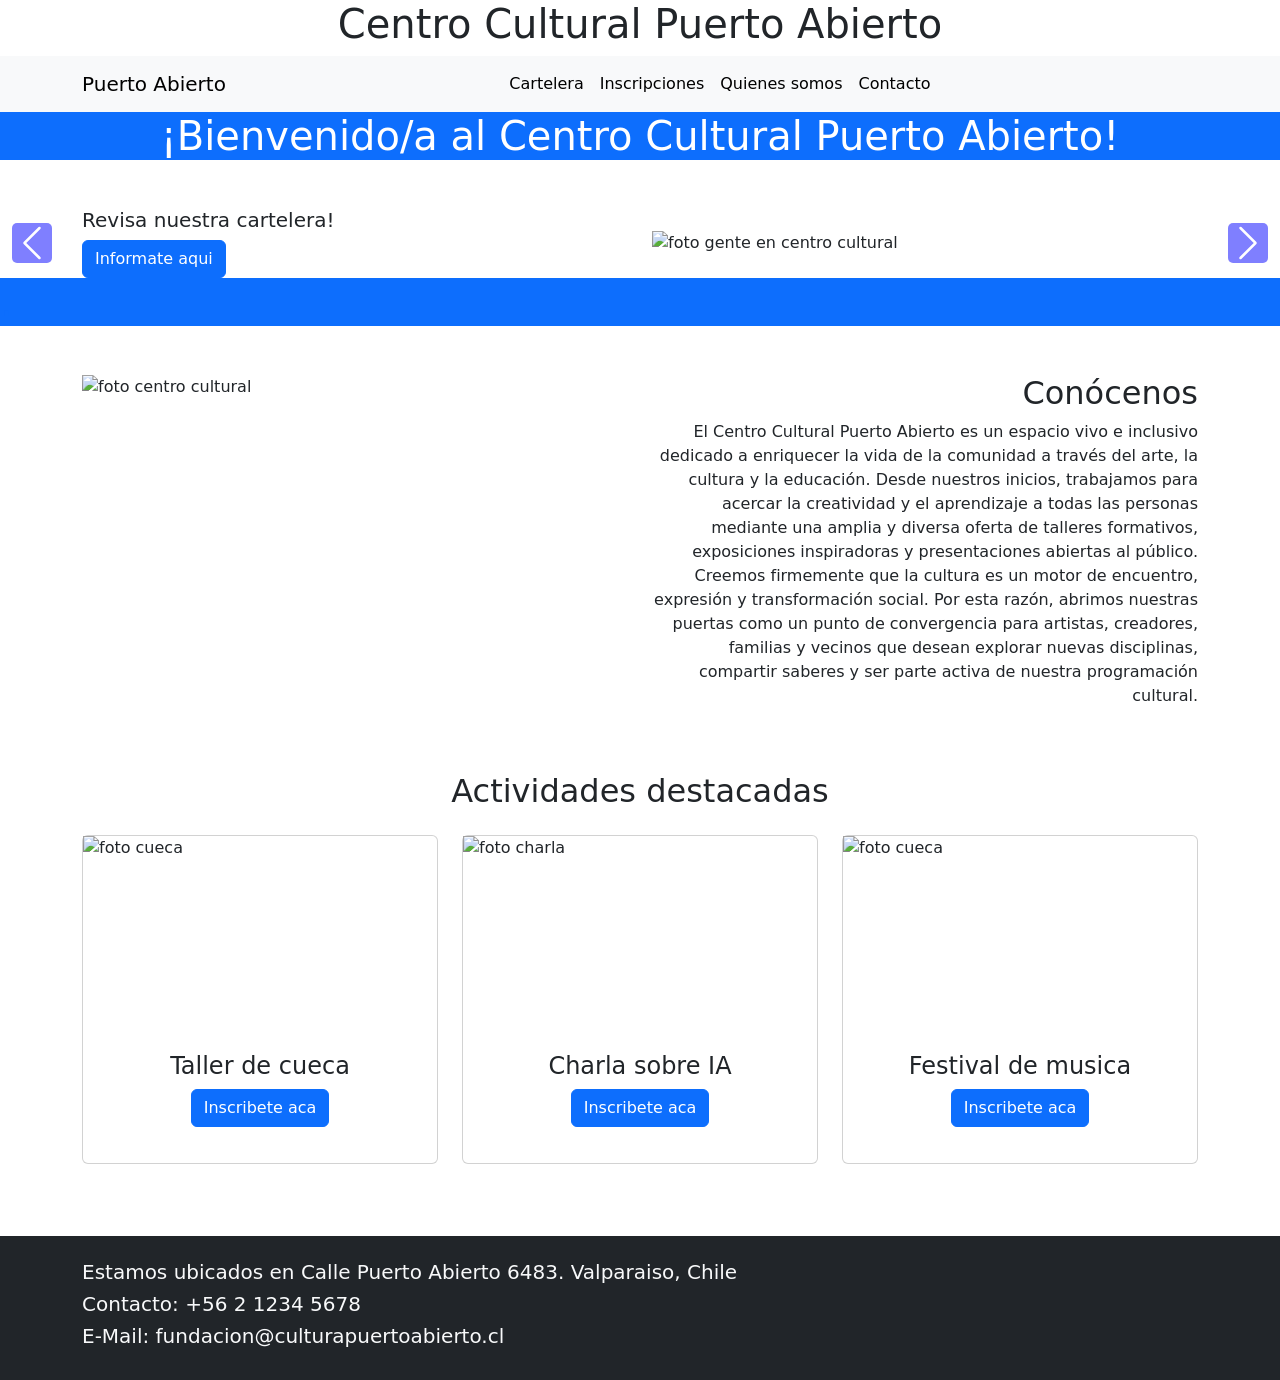
==== index.html @ 35f4223c "añado imagen" ====
<!DOCTYPE html>
<html lang="es">
<head>
    <meta charset="UTF-8">
    <meta name="viewport" content="width=device-width, initial-scale=1.0">

    <link rel="stylesheet" href="css/bootstrap.css">
    <link rel="stylesheet" href="css/estilos.css">

    <title>Centro Cultural Puerto Abierto</title>
</head>
<body>
    <header>
      <!--Nombre centro q lleva a index-->
        <h1 class="text-center">
          <a href="index.html" style="text-decoration: none; color: inherit;">
            Centro Cultural Puerto Abierto
        </a>
        </h1>
        <!--Navbar con acciones-->
        <nav class="navbar navbar-expand-lg bg-body-tertiary">
  <div class="container">
    <a class="navbar-brand" href="index.html">Puerto Abierto</a>
    <button class="navbar-toggler" type="button" data-bs-toggle="collapse" data-bs-target="#navbarNavAltMarkup" aria-controls="navbarNavAltMarkup" aria-expanded="false" aria-label="Toggle navigation">
      <span class="navbar-toggler-icon"></span>
    </button>
    <div class="collapse navbar-collapse" id="navbarNavAltMarkup">
      <div class="navbar-nav mx-auto justify-content-center">
        <a class="nav-link active" aria-current="page" href="cartelera.html">Cartelera</a>
        <a class="nav-link active" href="inscripcion.html">Inscripciones</a>
        <a class="nav-link active" href="#quienesSomos">Quienes somos</a>
        <a class="nav-link active" href="#contacto">Contacto</a>
      </div>
    </div>
  </div>
</nav>
        <nav>
            
        </nav>
    </header>
    <main class="position-relative">
      <!--bienvenida-->
      <section class="bg-primary text-white text-center">
        <h1>¡Bienvenido/a al Centro Cultural Puerto Abierto!</h1>
      </section>


        <section class="mt-5" id="carruselDeActividades">
          <div class="carousel slide" data-ride="carousel" id="carruselActividades">
            <div class="carousel-inner">

              <!--Carrusel 1-->
              <div class="carousel-item active">
                <div class="container">
                 <div class="row align-items-center">
                   <div class="col-md-6">
                     <h5>Revisa nuestra cartelera!</h5>
                     <a href="cartelera.html" class="btn btn-primary">Informate aqui</a>
                   </div>
                   <div class="col-md-6">
                     <img class="img-fluid" src="https://loqueva.com/wp-content/uploads/2021/01/Cr%C3%A9ditos_-Gentileza-Centro-Cultural-Recoleta-9-1024x684.jpg" alt="foto gente en centro cultural">
                    </div>
                 </div>
                </div>
              </div>

              <!--Carrusel 2-->
              <div class="carousel-item">
                <div class="container">
                 <div class="row align-items-center">
                  <div class="col-md-6">
                    <h5>Taller de cueca</h5>
                    <p>Ven y aprende a bailar cueca con nuestro instrcutor profesional en tan solo 1 sesión</p>
                    <a href="cartelera.html" class="btn btn-primary">Informate aqui</a>
                    </div>
                    <div class="col-md-6">
                        <img class="img-fluid" src="https://upload.wikimedia.org/wikipedia/commons/thumb/4/42/Cueca_en_La_Moneda.jpg/1280px-Cueca_en_La_Moneda.jpg?utm_source=es.wikipedia.org&utm_campaign=index&utm_content=thumbnail" alt="Foto cueca">
                    </div>
                  </div>
                </div>
              </div>

              <!--Carrusel 3-->
              <div class="carousel-item">
                <div class="container">
                 <div class="row align-items-center">
                   <div class="col-md-6">
                     <h5>Exposicion de pinturas chilenas</h5>
                     <p>Una exposicion de pinturas 100% Chilenas! Exposicion curada por Juanito Peréz!</p>
                     <a href="cartelera.html" class="btn btn-primary">Informate aqui</a>
                    </div>
                    <div class="col-md-6">
                        <img class="img-fluid" src="https://www.uc.cl/site/assets/files/22504/whatsapp_image_2024-10-21_at_7_16_59_pm.700x532.jpeg" alt="Foto pinturas">
                    </div>
                  </div>
                </div>
              </div>
              <!--botones para cambiar carruseles-->
            <button class="carousel-control-prev" type="button" data-bs-target="#carruselActividades" data-target="#carruselActividades" data-bs-slide="prev" data-slide="prev">
              <span class="carousel-control-prev-icon" aria-hidden="true"></span>
              <span class="visually-hidden">Anterior</span>
            </button>

            <button class="carousel-control-next" type="button" data-bs-target="#carruselActividades" data-target="#carruselActividades" data-bs-slide="next" data-slide="next">
              <span class="carousel-control-next-icon" aria-hidden="true"></span>
              <span class="visually-hidden">Siguiente</span>
            </button>
          </div>
        </section>

        <!--division para que en celular no se vea raro-->
        <section class="bg-primary text-primary text-left">
          <h1>.</h1>
        </section>

        <!--quienes somos-->
        <section class="container mt-5" id="quienesSomos">
          <div class="row ">
            <div class="col-md-6 " >
              <img class="w-100" id="imagenCentro" src="https://www.lanacion.com.py/resizer/v2/MTJZC53JJ5AXZAXVRYKGVZLNN4.jpg?auth=47400bfd07b74eb97dbb3603b01387b907ee2184590b1e856a71f90ffea0d4af&width=900&smart=true" alt="foto centro cultural">
            </div>
            <div class="col-md-6 text-end">
              <h2>Conócenos</h2>
              <p>El Centro Cultural Puerto Abierto es un espacio vivo e inclusivo dedicado a enriquecer la vida de la comunidad a través del arte, la cultura y la educación. Desde nuestros inicios, trabajamos para acercar la creatividad y el aprendizaje a todas las personas mediante una amplia y diversa oferta de talleres formativos, exposiciones inspiradoras y presentaciones abiertas al público.<br>Creemos firmemente que la cultura es un motor de encuentro, expresión y transformación social. Por esta razón, abrimos nuestras puertas como un punto de convergencia para artistas, creadores, familias y vecinos que desean explorar nuevas disciplinas, compartir saberes y ser parte activa de nuestra programación cultural. </p>
            </div>
          </div>
        </section>
        <!--actividades destacadas-->
        <section class="container mt-5 mb-5">
          <h2 class="text-center mb-4"> Actividades destacadas</h2>
          <div class="row">
            <!--Actividad destacada 1-->
            <div class="col-md-4 mb-4">
              <div class="card h-100">
                <img src="https://upload.wikimedia.org/wikipedia/commons/thumb/4/42/Cueca_en_La_Moneda.jpg/1280px-Cueca_en_La_Moneda.jpg?utm_source=es.wikipedia.org&utm_campaign=index&utm_content=thumbnail" alt="foto cueca">
                <div class="card-body text-center">
                  <h4>Taller de cueca</h4>
                  <a class="btn btn-primary" href="inscripcion.html">Inscribete aca</a>
                </div>
              </div>
            </div>
            <!--Actividad destacada 2-->
            <div class="col-md-4 mb-4">
              <div class="card h-100">
                <img src="https://portal.inacap.cl/documents/47032/1160860/CHARLA+IA+1200X400.jpg/223d031e-a4b8-f437-bf4e-a8e92ad84b95?version=1.0&t=1730140002035" alt="foto charla">
                <div class="card-body text-center">
                  <h4>Charla sobre IA</h4>
                  <a class="btn btn-primary" href="inscripcion.html">Inscribete aca</a>
                </div>
              </div>
            </div>
            <!--Actividad destacada 3-->
            <div class="col-md-4 mb-4">
              <div class="card h-100">
                <img src="https://www.puertomontt.cl/wp-content/uploads/2025/02/capital8-scaled.jpg" alt="foto cueca">
                <div class="card-body text-center">
                  <h4>Festival de musica</h4>
                  <a class="btn btn-primary" href="inscripcion.html">Inscribete aca</a>
                </div>
              </div>
            </div>
          </div>
        </section>
    </main>

    <!--contacto-->
    <footer class="bg-dark text-start py-4  mt-auto" id="contacto">
        <div class="container text-light">
          <h5>Estamos ubicados en Calle Puerto Abierto 6483. Valparaiso, Chile</h5>
          <h5>Contacto: +56 2 1234 5678</h5>
          <h5>E-Mail: fundacion@culturapuertoabierto.cl</h5>

        </div>
    </footer>

    
    
 

    
    <script src="https://cdn.jsdelivr.net/npm/@popperjs/core@2.11.8/dist/umd/popper.min.js" integrity="sha384-I7E8VVD/ismYTF4hNIPjVp/Zjvgyol6VFvRkX/vR+Vc4jQkC+hVqc2pM8ODewa9r" crossorigin="anonymous"></script>
    <script src="https://cdn.jsdelivr.net/npm/bootstrap@5.3.8/dist/js/bootstrap.min.js" integrity="sha384-G/EV+4j2dNv+tEPo3++6LCgdCROaejBqfUeNjuKAiuXbjrxilcCdDz6ZAVfHWe1Y" crossorigin="anonymous"></script>
</body>
</html>
---- css/estilos.css ----
.card{
    margin-bottom: 20px;
}

.card img{
    height: 200px;
    width: 100%;
    object-fit: cover;
}

#imagenCentro{
    max-width: 90vh;

}

#carruselActividades .carousel-control-prev{
    width: 5%;
}

#carruselActividades .carousel-control-next{
    width: 5%;
}

.carousel-control-prev-icon{
    background-color: blue;
    padding: 20px;
    border-radius: 5px;
}
.carousel-control-next-icon{
    background-color: blue;
    padding: 20px;
    border-radius: 5px;
}

#boton1{
    color: white;
}
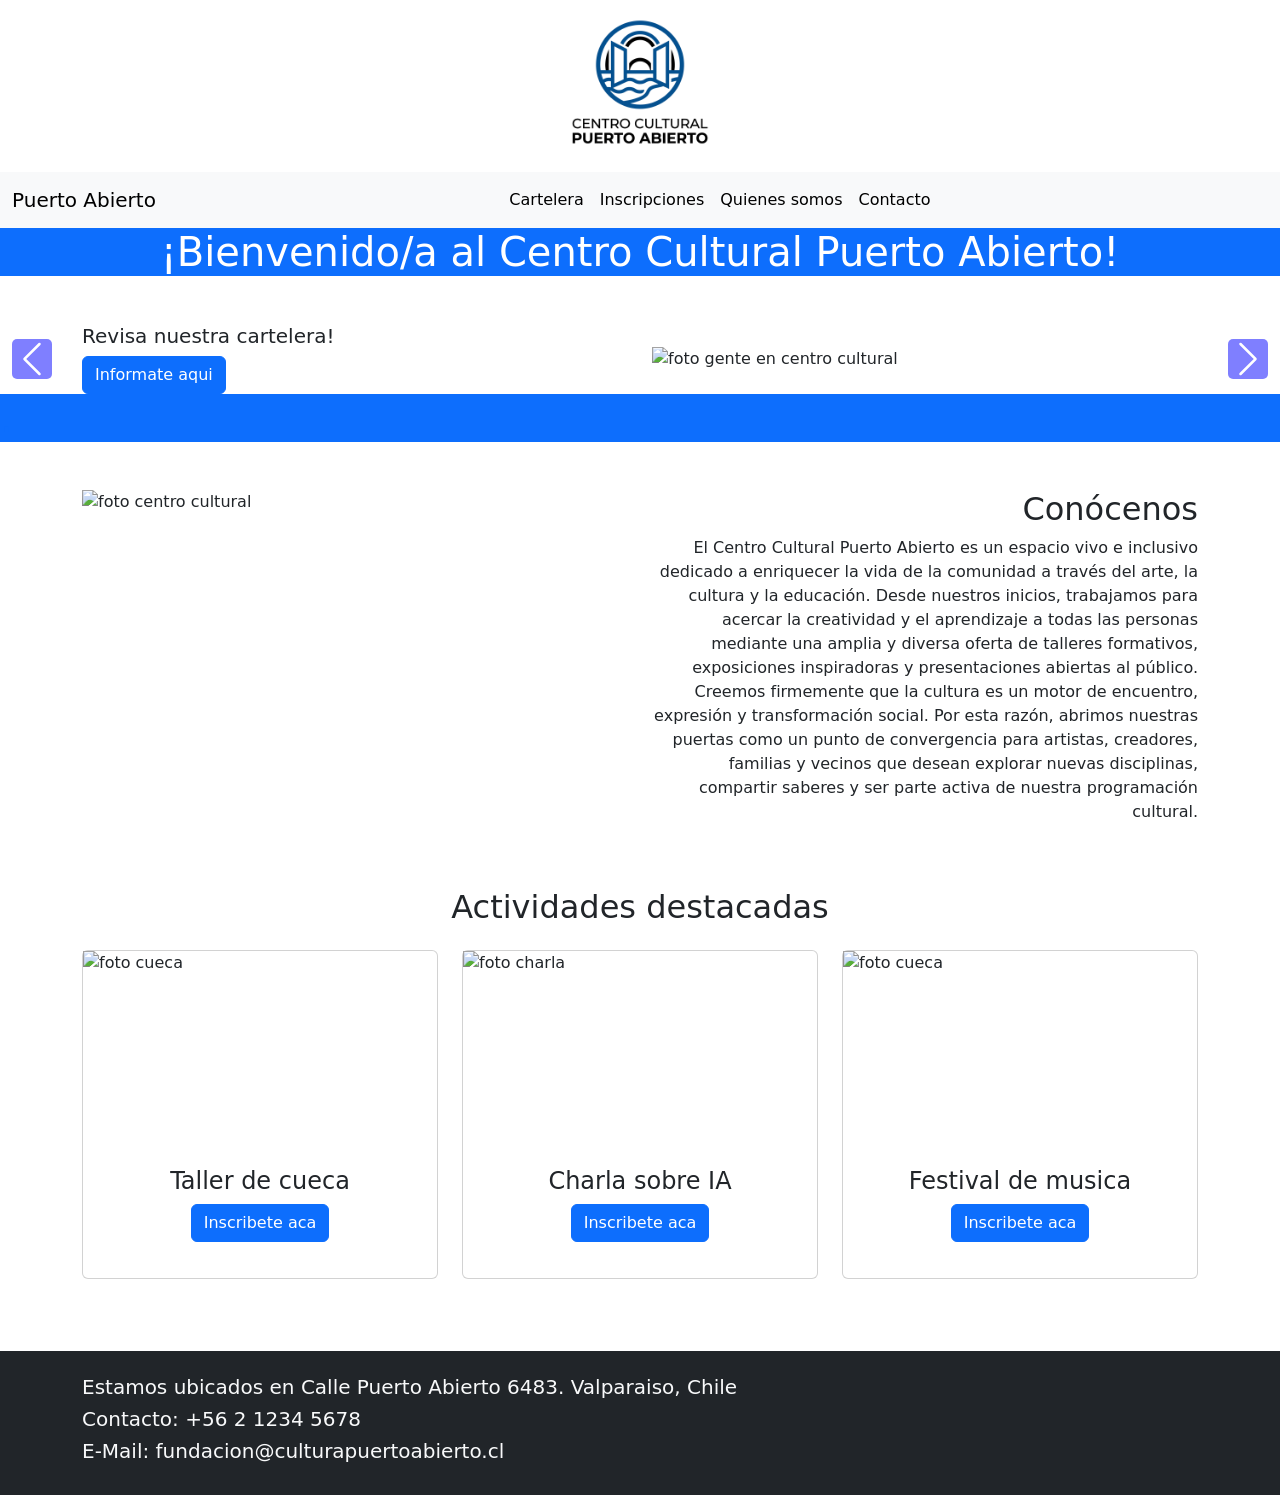
==== commit d476d7aa: "añadi un boton que siempre esta abajo fijado," ====
--- a/index.html
+++ b/index.html
@@ -14,12 +14,12 @@
       <!--Nombre centro q lleva a index-->
         <h1 class="text-center">
           <a href="index.html" style="text-decoration: none; color: inherit;">
-            Centro Cultural Puerto Abierto
+            <img src="/img/logo.png" alt="imagen logo" width="300">
         </a>
         </h1>
         <!--Navbar con acciones-->
         <nav class="navbar navbar-expand-lg bg-body-tertiary">
-  <div class="container">
+  <div class="container-fluid">
     <a class="navbar-brand" href="index.html">Puerto Abierto</a>
     <button class="navbar-toggler" type="button" data-bs-toggle="collapse" data-bs-target="#navbarNavAltMarkup" aria-controls="navbarNavAltMarkup" aria-expanded="false" aria-label="Toggle navigation">
       <span class="navbar-toggler-icon"></span>
--- a/css/estilos.css
+++ b/css/estilos.css
@@ -34,4 +34,15 @@
 
 #boton1{
     color: white;
+}
+
+.boton-flotante {
+    position: fixed; 
+    bottom: 30px; 
+    left: 50%;
+    transform: translate(-50%, -50%);   
+    width: 130px;
+    text-align: center;    
+    z-index: 10;   
+    color: white;
 }
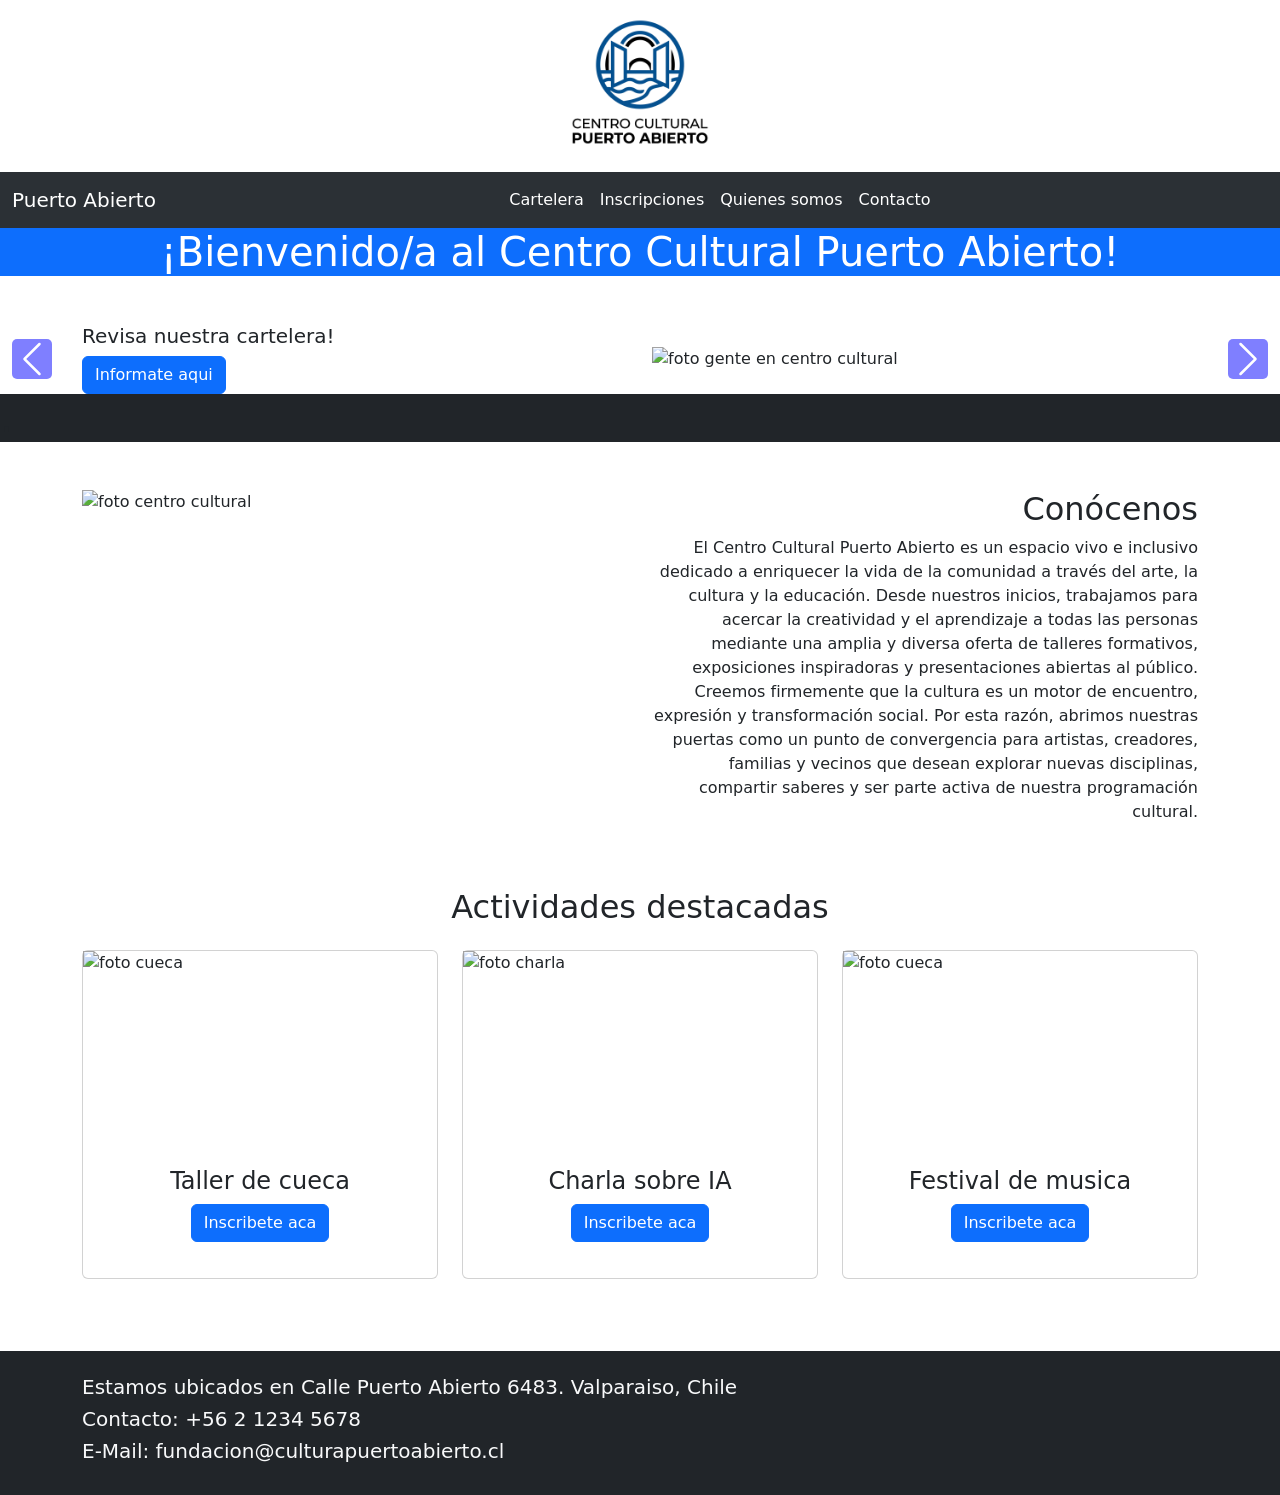
==== commit a6c2fa52: "añadi footer a todas las paginas inscripcion.html lo hice formulario ya que se veia muy desordenado" ====
--- a/index.html
+++ b/index.html
@@ -6,6 +6,7 @@
 
     <link rel="stylesheet" href="css/bootstrap.css">
     <link rel="stylesheet" href="css/estilos.css">
+    <link rel="icon" href="img/favicon.ico"> 
 
     <title>Centro Cultural Puerto Abierto</title>
 </head>
@@ -18,7 +19,7 @@
         </a>
         </h1>
         <!--Navbar con acciones-->
-        <nav class="navbar navbar-expand-lg bg-body-tertiary">
+        <nav class="navbar navbar-expand-lg bg-body-tertiary bg-dark"  data-bs-theme="dark">
   <div class="container-fluid">
     <a class="navbar-brand" href="index.html">Puerto Abierto</a>
     <button class="navbar-toggler" type="button" data-bs-toggle="collapse" data-bs-target="#navbarNavAltMarkup" aria-controls="navbarNavAltMarkup" aria-expanded="false" aria-label="Toggle navigation">
@@ -109,7 +110,7 @@
         </section>
 
         <!--division para que en celular no se vea raro-->
-        <section class="bg-primary text-primary text-left">
+        <section class="bg-dark text-dark text-left">
           <h1>.</h1>
         </section>
 
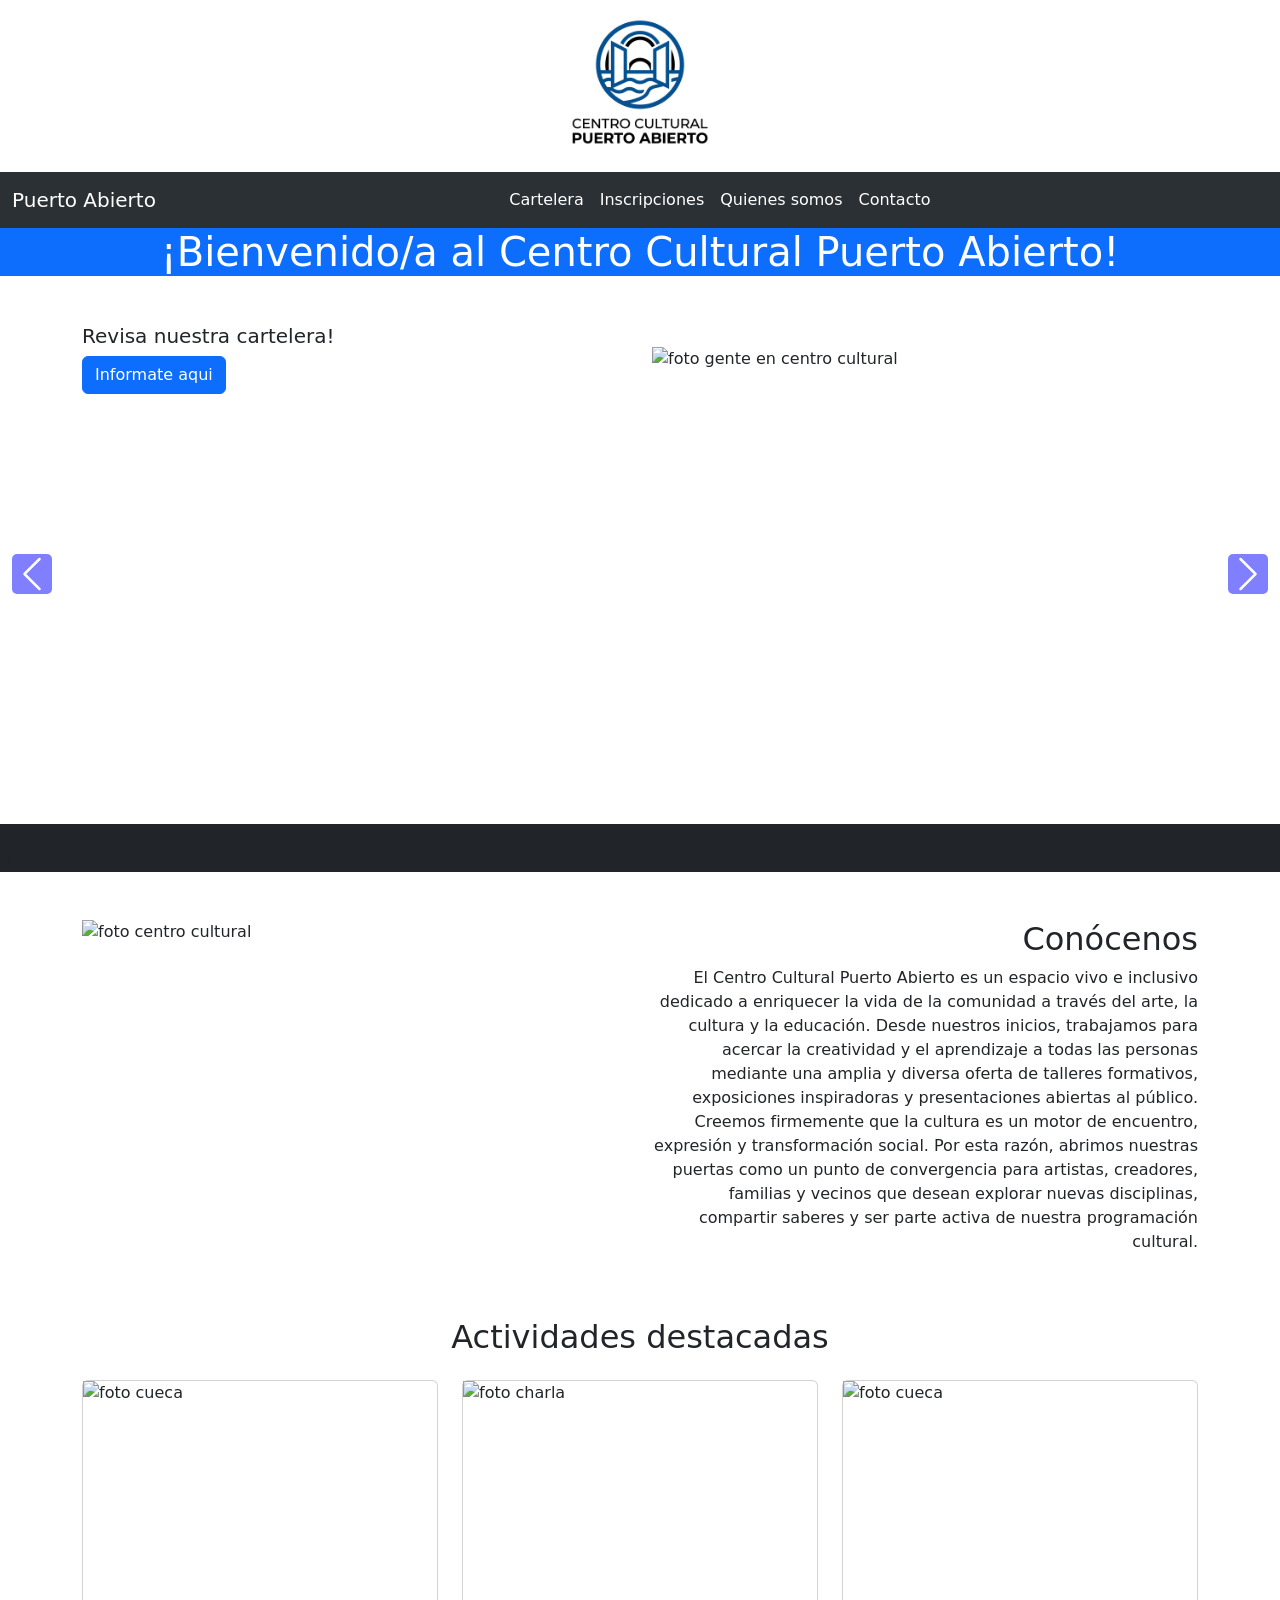
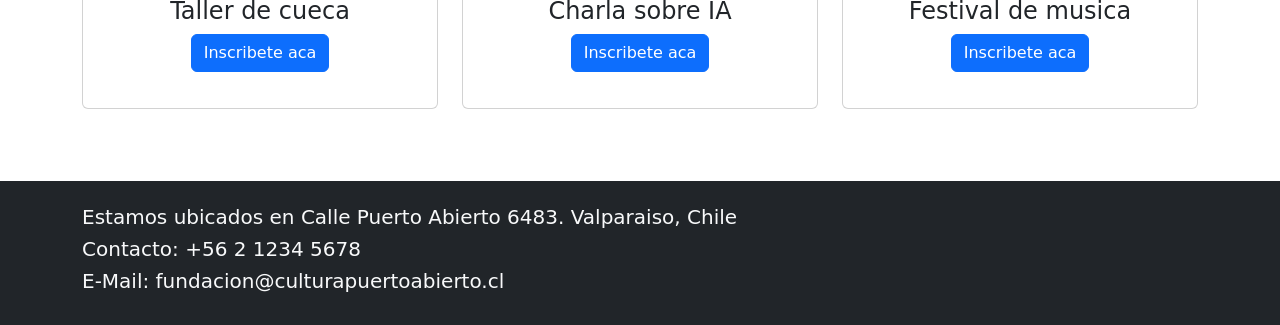
==== commit 95727d8d: "arreglo a medias las imagenes de index y limpio un poco el css" ====
--- a/index.html
+++ b/index.html
@@ -59,7 +59,7 @@
                      <a href="cartelera.html" class="btn btn-primary">Informate aqui</a>
                    </div>
                    <div class="col-md-6">
-                     <img class="img-fluid" src="https://loqueva.com/wp-content/uploads/2021/01/Cr%C3%A9ditos_-Gentileza-Centro-Cultural-Recoleta-9-1024x684.jpg" alt="foto gente en centro cultural">
+                     <img class="img-fluid w-100 mx-auto d-block" src="https://loqueva.com/wp-content/uploads/2021/01/Cr%C3%A9ditos_-Gentileza-Centro-Cultural-Recoleta-9-1024x684.jpg" alt="foto gente en centro cultural">
                     </div>
                  </div>
                 </div>
@@ -75,7 +75,7 @@
                     <a href="cartelera.html" class="btn btn-primary">Informate aqui</a>
                     </div>
                     <div class="col-md-6">
-                        <img class="img-fluid" src="https://upload.wikimedia.org/wikipedia/commons/thumb/4/42/Cueca_en_La_Moneda.jpg/1280px-Cueca_en_La_Moneda.jpg?utm_source=es.wikipedia.org&utm_campaign=index&utm_content=thumbnail" alt="Foto cueca">
+                        <img class="img-fluid w-100 mx-auto d-block" src="https://upload.wikimedia.org/wikipedia/commons/thumb/4/42/Cueca_en_La_Moneda.jpg/1280px-Cueca_en_La_Moneda.jpg?utm_source=es.wikipedia.org&utm_campaign=index&utm_content=thumbnail" alt="Foto cueca">
                     </div>
                   </div>
                 </div>
@@ -91,7 +91,7 @@
                      <a href="cartelera.html" class="btn btn-primary">Informate aqui</a>
                     </div>
                     <div class="col-md-6">
-                        <img class="img-fluid" src="https://www.uc.cl/site/assets/files/22504/whatsapp_image_2024-10-21_at_7_16_59_pm.700x532.jpeg" alt="Foto pinturas">
+                        <img class="img-fluid w-100 mx-auto d-block" src="https://www.uc.cl/site/assets/files/22504/whatsapp_image_2024-10-21_at_7_16_59_pm.700x532.jpeg" alt="Foto pinturas">
                     </div>
                   </div>
                 </div>
--- a/css/estilos.css
+++ b/css/estilos.css
@@ -1,3 +1,4 @@
+/* actvidades destacadas */
 .card{
     margin-bottom: 20px;
 }
@@ -8,30 +9,35 @@
     object-fit: cover;
 }
 
+/* quienes somos */
 #imagenCentro{
     max-width: 90vh;
-
 }
 
-#carruselActividades .carousel-control-prev{
+/* carrusel */
+/* altura principal */
+#carruselActividades .carousel-inner {
+    height: 500px;
+}
+
+#carruselActividades .carousel-item {
+    height: 100%;
+}
+
+/* ancho flechas */
+#carruselActividades .carousel-control-prev, #carruselActividades .carousel-control-next{
     width: 5%;
 }
 
-#carruselActividades .carousel-control-next{
-    width: 5%;
-}
-
-.carousel-control-prev-icon{
-    background-color: blue;
-    padding: 20px;
-    border-radius: 5px;
-}
-.carousel-control-next-icon{
+/* agrupo las flechas */
+.carousel-control-prev-icon, .carousel-control-next-icon{
     background-color: blue;
     padding: 20px;
     border-radius: 5px;
 }
 
+
+/* botones */
 #boton1{
     color: white;
 }
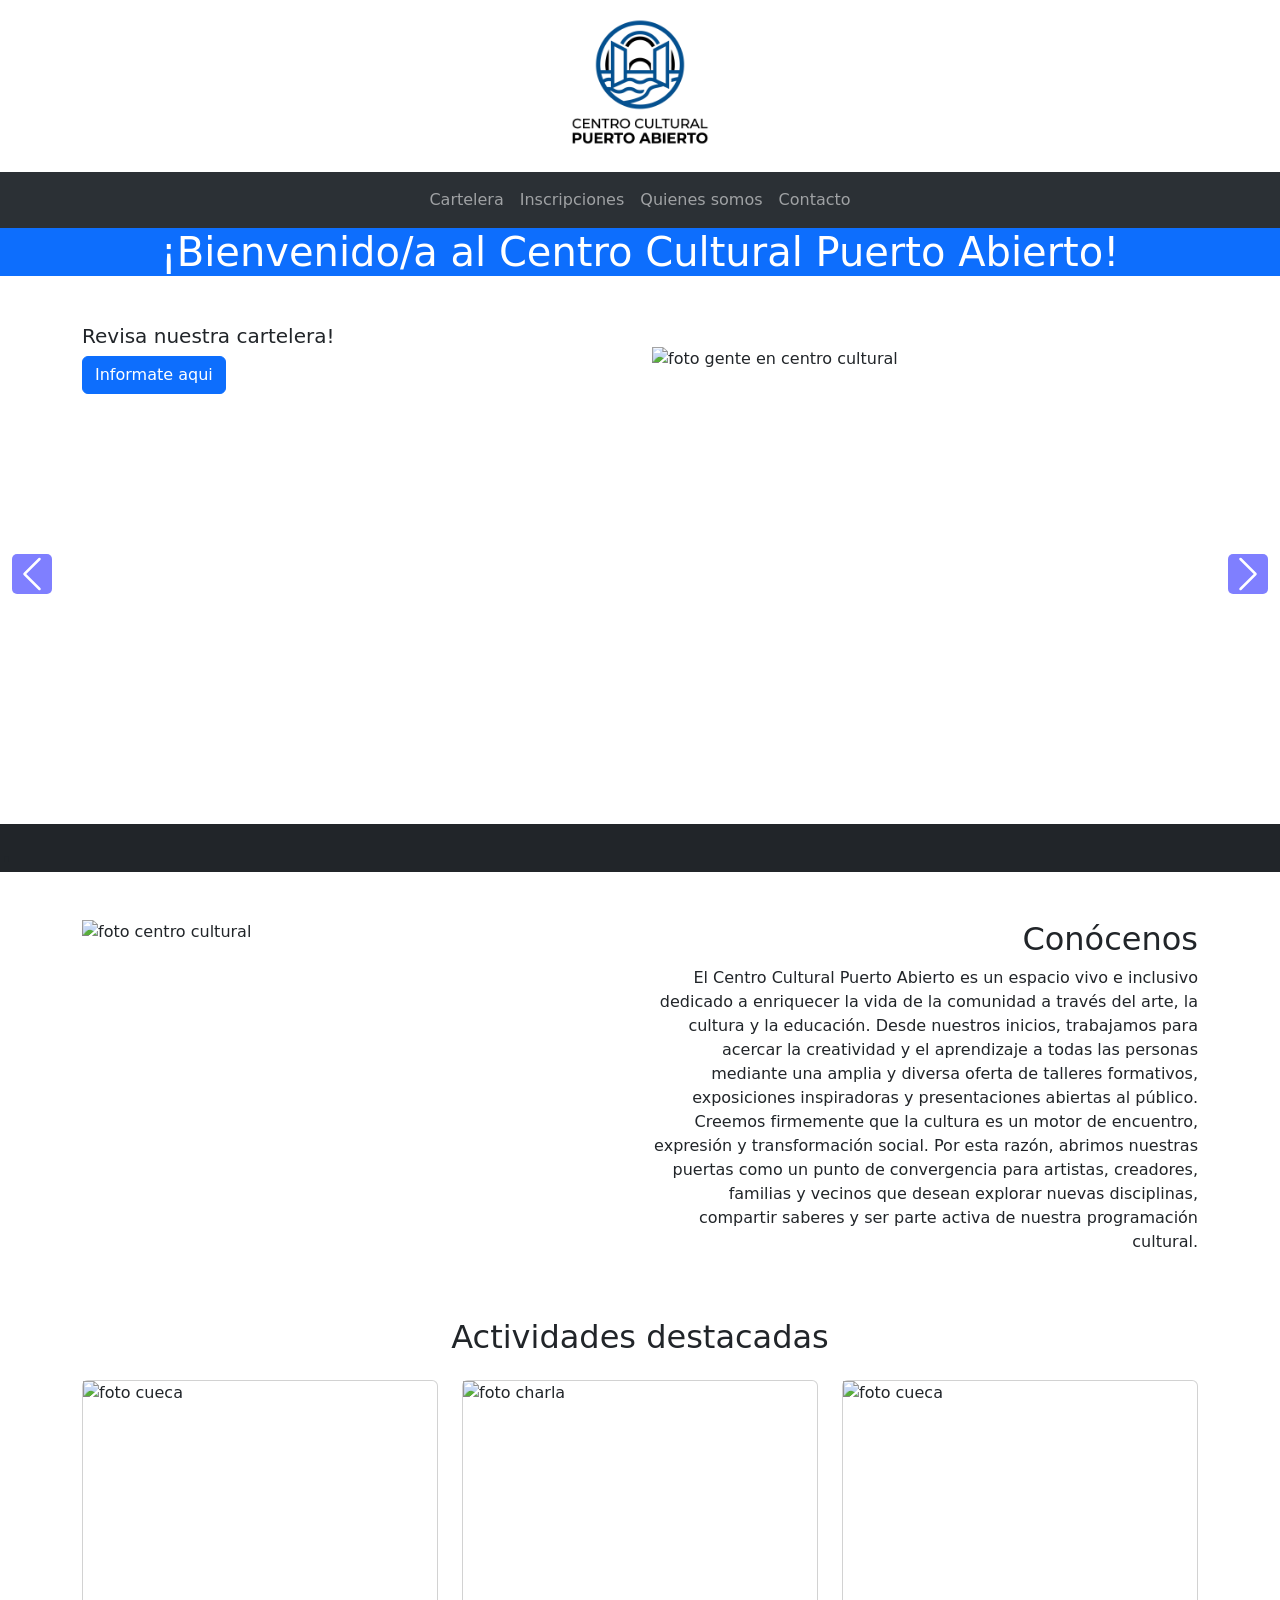
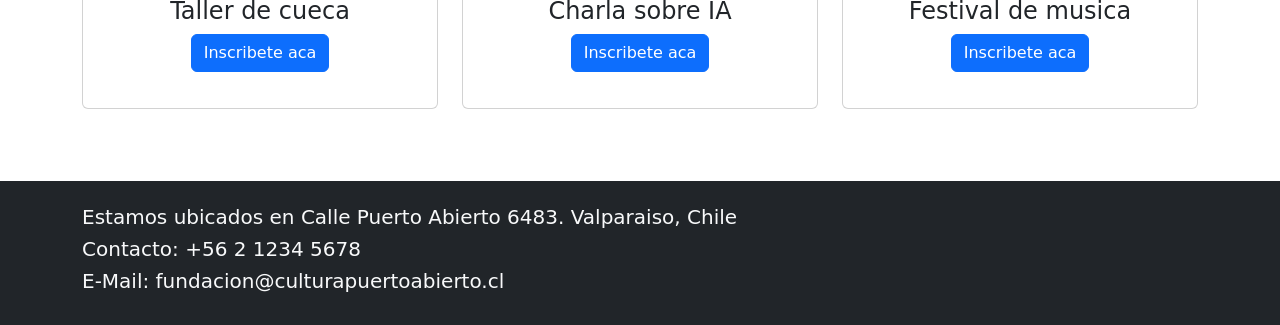
==== commit 981ac456: "cambios que hice en la mañana y no se subieron :'c" ====
--- a/index.html
+++ b/index.html
@@ -14,23 +14,22 @@
     <header>
       <!--Nombre centro q lleva a index-->
         <h1 class="text-center">
-          <a href="index.html" style="text-decoration: none; color: inherit;">
-            <img src="/img/logo.png" alt="imagen logo" width="300">
-        </a>
+          <a href="index.html" style="text-decoration: none;">
+            <img src="img/logo.png" alt="imagen logo" width="300">
+          </a>
         </h1>
         <!--Navbar con acciones-->
-        <nav class="navbar navbar-expand-lg bg-body-tertiary bg-dark"  data-bs-theme="dark">
+        <nav class="navbar navbar-expand-lg bg-body-tertiary bg-dark" data-bs-theme="dark">
   <div class="container-fluid">
-    <a class="navbar-brand" href="index.html">Puerto Abierto</a>
     <button class="navbar-toggler" type="button" data-bs-toggle="collapse" data-bs-target="#navbarNavAltMarkup" aria-controls="navbarNavAltMarkup" aria-expanded="false" aria-label="Toggle navigation">
       <span class="navbar-toggler-icon"></span>
     </button>
     <div class="collapse navbar-collapse" id="navbarNavAltMarkup">
       <div class="navbar-nav mx-auto justify-content-center">
-        <a class="nav-link active" aria-current="page" href="cartelera.html">Cartelera</a>
-        <a class="nav-link active" href="inscripcion.html">Inscripciones</a>
-        <a class="nav-link active" href="#quienesSomos">Quienes somos</a>
-        <a class="nav-link active" href="#contacto">Contacto</a>
+        <a class="nav-link" href="cartelera.html">Cartelera</a>
+        <a class="nav-link" href="inscripcion.html">Inscripciones</a>
+        <a class="nav-link" href="#quienesSomos">Quienes somos</a>
+        <a class="nav-link" href="#contacto">Contacto</a>
       </div>
     </div>
   </div>
@@ -59,7 +58,7 @@
                      <a href="cartelera.html" class="btn btn-primary">Informate aqui</a>
                    </div>
                    <div class="col-md-6">
-                     <img class="img-fluid w-100 mx-auto d-block" src="https://loqueva.com/wp-content/uploads/2021/01/Cr%C3%A9ditos_-Gentileza-Centro-Cultural-Recoleta-9-1024x684.jpg" alt="foto gente en centro cultural">
+                     <img class="img-fluid mx-auto d-block" src="https://loqueva.com/wp-content/uploads/2021/01/Cr%C3%A9ditos_-Gentileza-Centro-Cultural-Recoleta-9-1024x684.jpg" alt="foto gente en centro cultural">
                     </div>
                  </div>
                 </div>
@@ -75,7 +74,7 @@
                     <a href="cartelera.html" class="btn btn-primary">Informate aqui</a>
                     </div>
                     <div class="col-md-6">
-                        <img class="img-fluid w-100 mx-auto d-block" src="https://upload.wikimedia.org/wikipedia/commons/thumb/4/42/Cueca_en_La_Moneda.jpg/1280px-Cueca_en_La_Moneda.jpg?utm_source=es.wikipedia.org&utm_campaign=index&utm_content=thumbnail" alt="Foto cueca">
+                        <img class="img-fluid mx-auto d-block" src="https://upload.wikimedia.org/wikipedia/commons/thumb/4/42/Cueca_en_La_Moneda.jpg/1280px-Cueca_en_La_Moneda.jpg?utm_source=es.wikipedia.org&utm_campaign=index&utm_content=thumbnail" alt="Foto cueca">
                     </div>
                   </div>
                 </div>
@@ -91,7 +90,7 @@
                      <a href="cartelera.html" class="btn btn-primary">Informate aqui</a>
                     </div>
                     <div class="col-md-6">
-                        <img class="img-fluid w-100 mx-auto d-block" src="https://www.uc.cl/site/assets/files/22504/whatsapp_image_2024-10-21_at_7_16_59_pm.700x532.jpeg" alt="Foto pinturas">
+                        <img class="img-fluid mx-auto d-block" src="https://www.uc.cl/site/assets/files/22504/whatsapp_image_2024-10-21_at_7_16_59_pm.700x532.jpeg" alt="Foto pinturas">
                     </div>
                   </div>
                 </div>
--- a/css/estilos.css
+++ b/css/estilos.css
@@ -37,10 +37,7 @@
 }
 
 
-/* botones */
-#boton1{
-    color: white;
-}
+
 
 .boton-flotante {
     position: fixed; 
